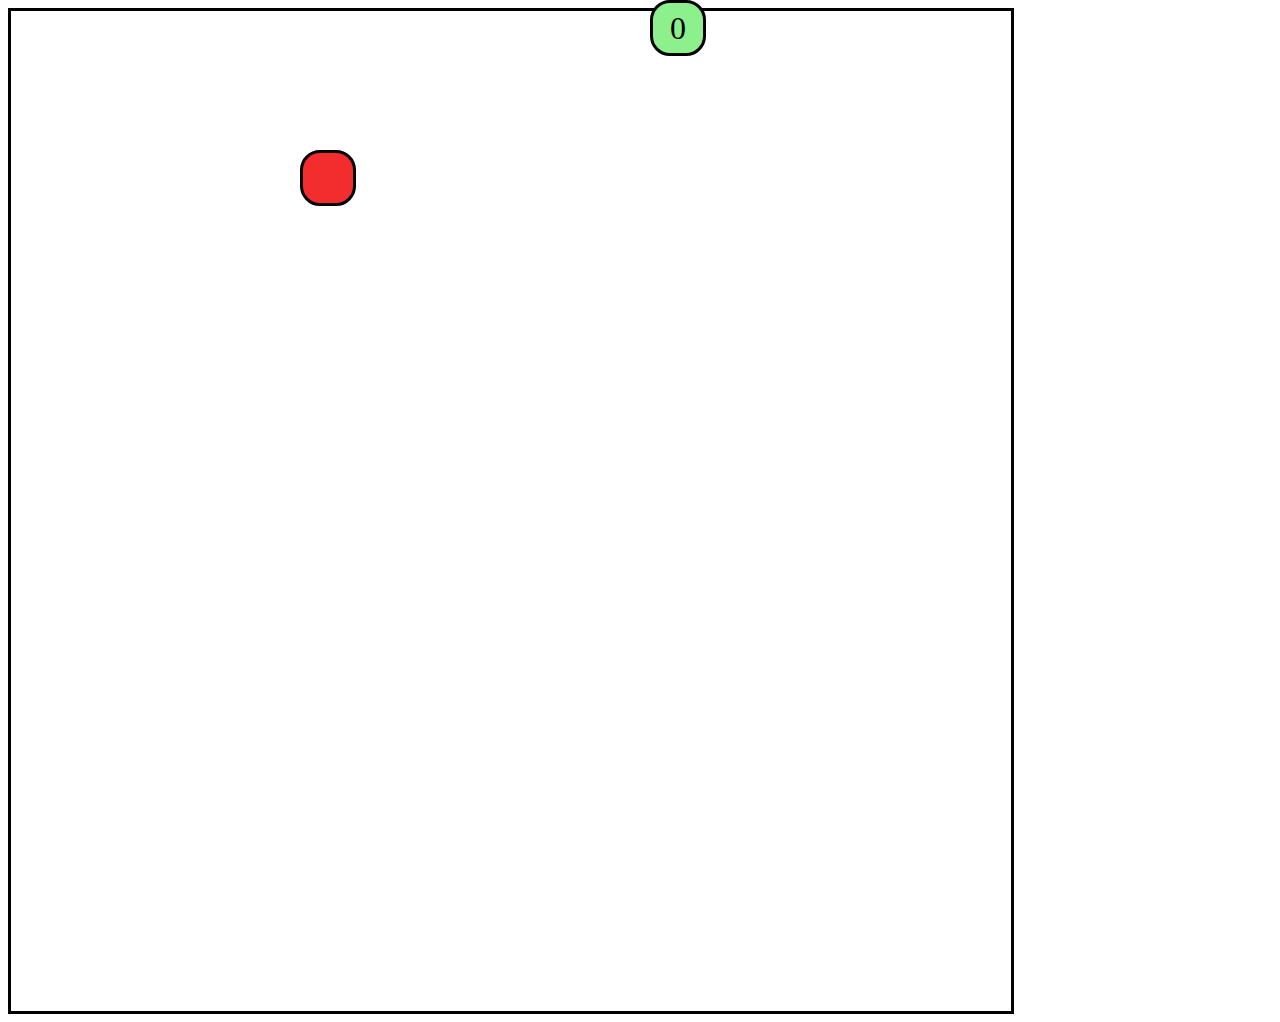
==== snake/index.html @ 2283b029 "Update snake." ====
<!DOCTYPE html>
<html lang="en">
<head>
    <meta charset="UTF-8">
    <meta name="viewport" content="width=device-width, initial-scale=1.0">
    <title>My Website</title>
    <link rel="stylesheet" href="style.css">
</head>
<body>
    <div class="border"></div>
    <script src="index.js"></script>
</body>
</html>
---- snake/style.css ----
body{
    font-family: Verdana;
    font-size: 2em;
}

.snakeBody{
    position: absolute;
    display: flex;
    width: 50px;
    height: 50px;
    border: solid;
    border-radius: 20px;
    background-color: rgb(140, 240, 140);
    align-items: center;
    justify-content: center;
}

.food{
    position: absolute;
    display: flex;
    width: 50px;
    height: 50px;
    border: solid;
    border-radius: 20px;
    background-color: rgb(243, 45, 45);
    align-items: center;
    justify-content: center;
}

.border{
    width: 1000px;
    height: 1000px;
    border: solid;
}
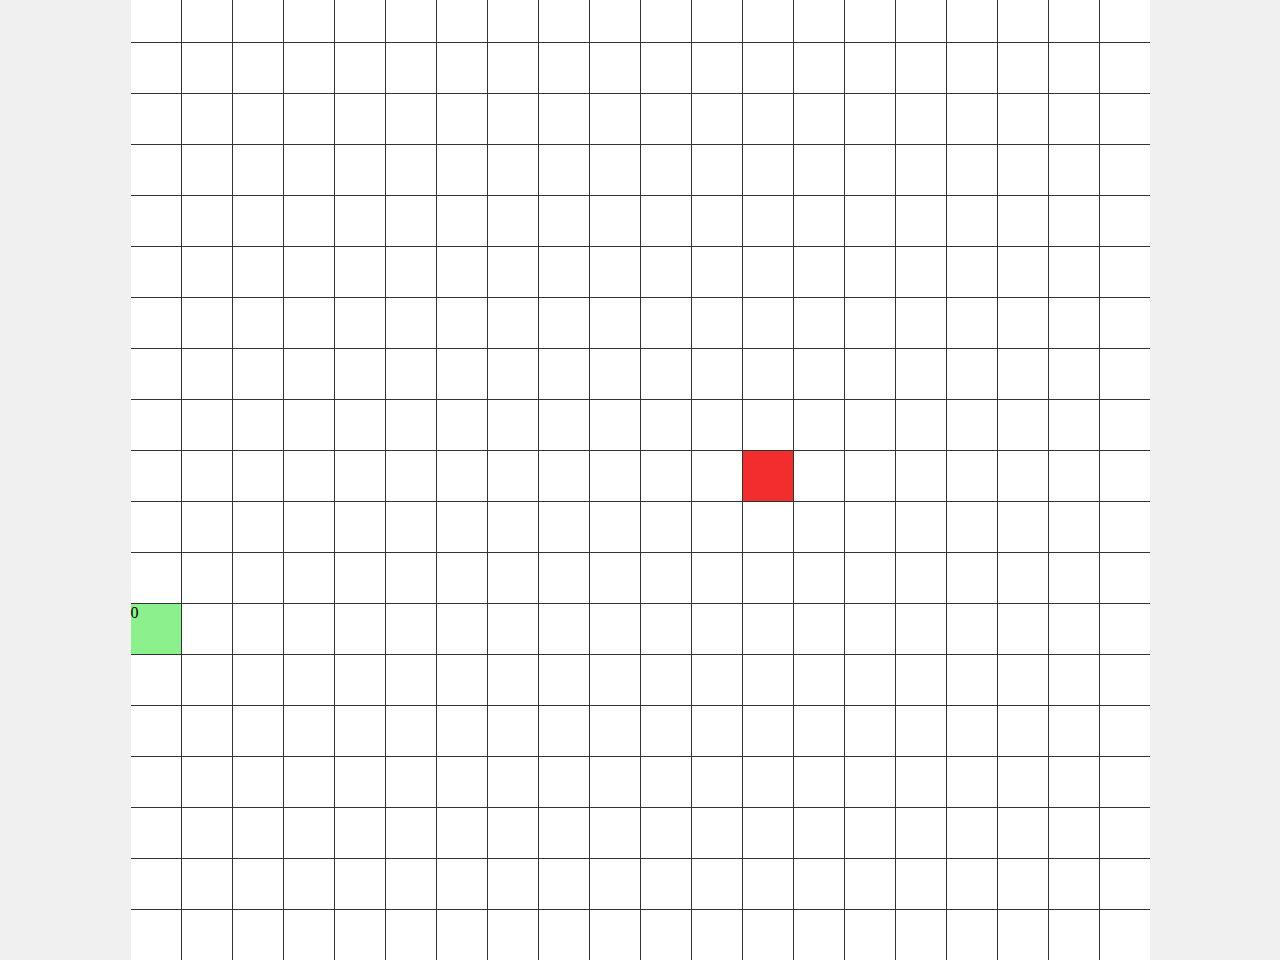
==== commit 2889c72c: "Fix some bugs and update css." ====
--- a/snake/index.html
+++ b/snake/index.html
@@ -7,7 +7,7 @@
     <link rel="stylesheet" href="style.css">
 </head>
 <body>
-    <div class="border"></div>
+    <div id="gameBoard"></div>
     <script src="index.js"></script>
 </body>
 </html>--- a/snake/style.css
+++ b/snake/style.css
@@ -1,34 +1,30 @@
 body{
-    font-family: Verdana;
-    font-size: 2em;
+    display: flex;
+    justify-content: center;
+    align-items: center;
+    height: 100vh;
+    margin: 0;
+    background-color: #f0f0f0;
+}
+
+#gameBoard {
+    display: grid;
+    grid-template-rows: repeat(20, 50px);
+    grid-template-columns: repeat(20, 50px);
+    gap: 1px;
+    background-color: #333;
+} 
+
+.board{
+    width: 50px;
+    height: 50px;
+    background-color: #fff;
 }
 
 .snakeBody{
-    position: absolute;
-    display: flex;
-    width: 50px;
-    height: 50px;
-    border: solid;
-    border-radius: 20px;
     background-color: rgb(140, 240, 140);
-    align-items: center;
-    justify-content: center;
 }
 
 .food{
-    position: absolute;
-    display: flex;
-    width: 50px;
-    height: 50px;
-    border: solid;
-    border-radius: 20px;
     background-color: rgb(243, 45, 45);
-    align-items: center;
-    justify-content: center;
-}
-
-.border{
-    width: 1000px;
-    height: 1000px;
-    border: solid;
 }